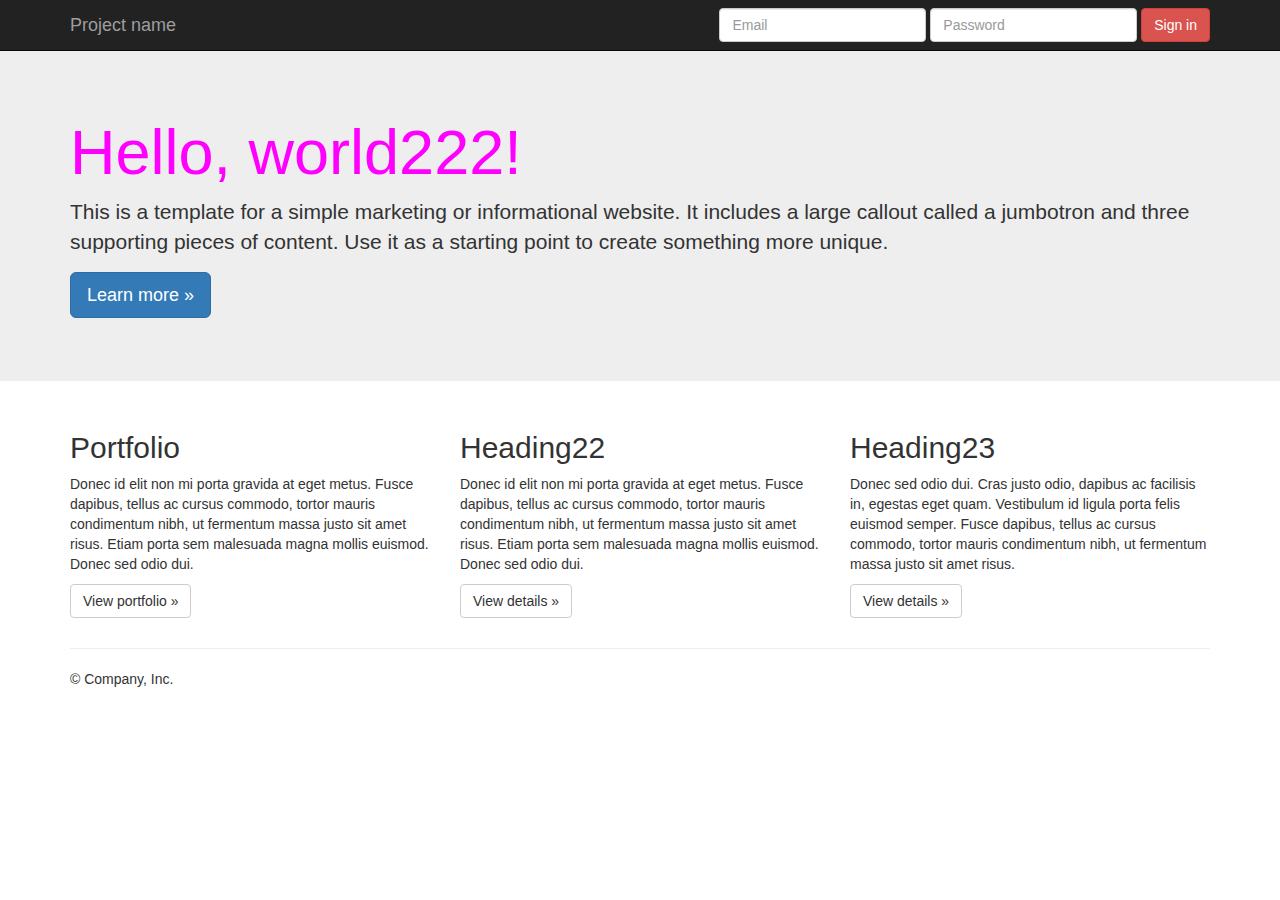
==== examples/jumbotron/index.html @ c4bca265 "Very important comit" ====
<!DOCTYPE html>
<html lang="en">
  <head>
    <meta charset="utf-8">
    <meta http-equiv="X-UA-Compatible" content="IE=edge">
    <meta name="viewport" content="width=device-width, initial-scale=1">
    <!-- The above 3 meta tags *must* come first in the head; any other head content must come *after* these tags -->
    <meta name="description" content="">
    <meta name="author" content="">
    <link rel="icon" href="../../favicon.ico">

    <title>Stufff</title>

    <!-- Bootstrap core CSS -->
    <link href="../../dist/css/bootstrap.min.css" rel="stylesheet">

    <!-- IE10 viewport hack for Surface/desktop Windows 8 bug -->
    <link href="../../assets/css/ie10-viewport-bug-workaround.css" rel="stylesheet">

    <!-- Custom styles for this template -->
    <link href="jumbotron.css" rel="stylesheet">

    <!-- Just for debugging purposes. Don't actually copy these 2 lines! -->
    <!--[if lt IE 9]><script src="../../assets/js/ie8-responsive-file-warning.js"></script><![endif]-->
    <script src="../../assets/js/ie-emulation-modes-warning.js"></script>

    <!-- HTML5 shim and Respond.js for IE8 support of HTML5 elements and media queries -->
    <!--[if lt IE 9]>
      <script src="https://oss.maxcdn.com/html5shiv/3.7.3/html5shiv.min.js"></script>
      <script src="https://oss.maxcdn.com/respond/1.4.2/respond.min.js"></script>
    <![endif]-->
    <style>      
      .container h1{
        color: magenta
      }
    </style>
  </head>

  <body>

    <nav class="navbar navbar-inverse navbar-fixed-top">
      <div class="container">
        <div class="navbar-header">
          <button type="button" class="navbar-toggle collapsed" data-toggle="collapse" data-target="#navbar" aria-expanded="false" aria-controls="navbar">
            <span class="sr-only">Toggle navigation</span>
            <span class="icon-bar"></span>
            <span class="icon-bar"></span>
            <span class="icon-bar"></span>
          </button>
          <a class="navbar-brand" href="#">Project name</a>
        </div>
        <div id="navbar" class="navbar-collapse collapse">
          <form class="navbar-form navbar-right">
            <div class="form-group">
              <input type="text" placeholder="Email" class="form-control">
            </div>
            <div class="form-group">
              <input type="password" placeholder="Password" class="form-control">
            </div>
            <button type="submit" class="btn btn-danger">Sign in</button>
          </form>
        </div><!--/.navbar-collapse -->
      </div>
    </nav>

    <!-- Main jumbotron for a primary marketing message or call to action -->
    <div class="jumbotron">
      <div class="container">
        <h1>Hello, world222!</h1>
        <p>This is a template for a simple marketing or informational website. It includes a large callout called a jumbotron and three supporting pieces of content. Use it as a starting point to create something more unique.</p>
        <p><a class="btn btn-primary btn-lg" href="#" role="button">Learn more &raquo;</a></p>
      </div>
    </div>

    <div class="container">
      <!-- Example row of columns -->
      <div class="row">
        <div class="col-md-4">
          <h2>Portfolio</h2>
          <p>Donec id elit non mi porta gravida at eget metus. Fusce dapibus, tellus ac cursus commodo, tortor mauris condimentum nibh, ut fermentum massa justo sit amet risus. Etiam porta sem malesuada magna mollis euismod. Donec sed odio dui. </p>
          <p><a class="btn btn-default" href="portfolio.html" role="button">View portfolio &raquo;</a></p>
        </div>
        <div class="col-md-4">
          <h2>Heading22</h2>
          <p>Donec id elit non mi porta gravida at eget metus. Fusce dapibus, tellus ac cursus commodo, tortor mauris condimentum nibh, ut fermentum massa justo sit amet risus. Etiam porta sem malesuada magna mollis euismod. Donec sed odio dui. </p>
          <p><a class="btn btn-default" href="#" role="button">View details &raquo;</a></p>
       </div>
        <div class="col-md-4">
          <h2>Heading23</h2>
          <p>Donec sed odio dui. Cras justo odio, dapibus ac facilisis in, egestas eget quam. Vestibulum id ligula porta felis euismod semper. Fusce dapibus, tellus ac cursus commodo, tortor mauris condimentum nibh, ut fermentum massa justo sit amet risus.</p>
          <p><a class="btn btn-default" href="#" role="button">View details &raquo;</a></p>
        </div>
      </div>

      <hr>

      <footer>
        <p>&copy; Company, Inc.</p>
      </footer>
    </div> <!-- /container -->


    <!-- Bootstrap core JavaScript
    ================================================== -->
    <!-- Placed at the end of the document so the pages load faster -->
    <script src="https://ajax.googleapis.com/ajax/libs/jquery/1.12.4/jquery.min.js"></script>
    <script>window.jQuery || document.write('<script src="../../assets/js/vendor/jquery.min.js"><\/script>')</script>
    <script src="../../dist/js/bootstrap.min.js"></script>
    <!-- IE10 viewport hack for Surface/desktop Windows 8 bug -->
    <script src="../../assets/js/ie10-viewport-bug-workaround.js"></script>
  </body>
</html>
---- assets/css/ie10-viewport-bug-workaround.css ----
/*!
 * IE10 viewport hack for Surface/desktop Windows 8 bug
 * Copyright 2014-2015 Twitter, Inc.
 * Licensed under MIT (https://github.com/twbs/bootstrap/blob/master/LICENSE)
 */

/*
 * See the Getting Started docs for more information:
 * http://getbootstrap.com/getting-started/#support-ie10-width
 */
@-ms-viewport     { width: device-width; }
@-o-viewport      { width: device-width; }
@viewport         { width: device-width; }
---- examples/jumbotron/jumbotron.css ----
/* Move down content because we have a fixed navbar that is 50px tall */
body {
  padding-top: 50px;
  padding-bottom: 20px;
}
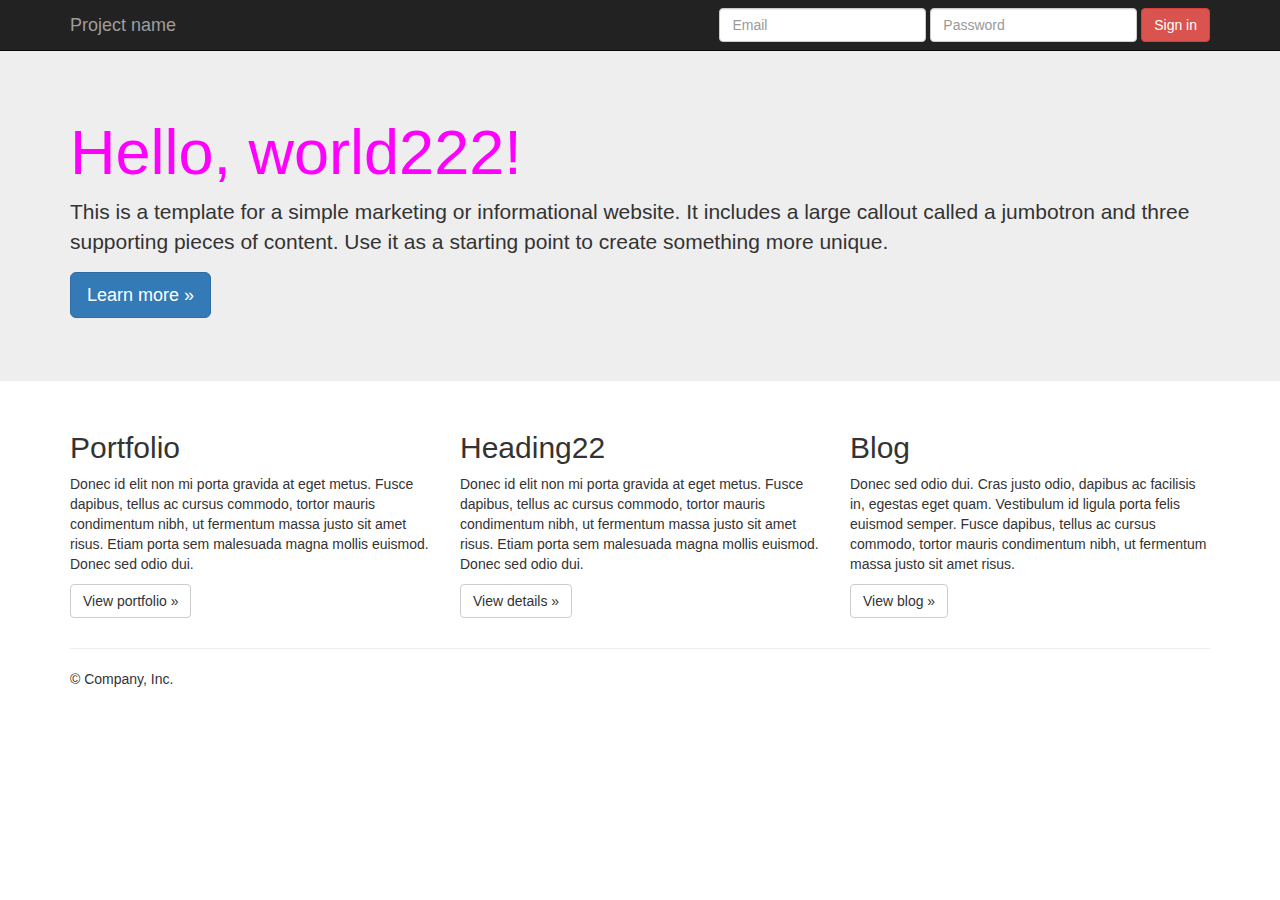
==== commit a44c2de5: "Add blog link" ====
--- a/examples/jumbotron/index.html
+++ b/examples/jumbotron/index.html
@@ -29,11 +29,6 @@
       <script src="https://oss.maxcdn.com/html5shiv/3.7.3/html5shiv.min.js"></script>
       <script src="https://oss.maxcdn.com/respond/1.4.2/respond.min.js"></script>
     <![endif]-->
-    <style>      
-      .container h1{
-        color: magenta
-      }
-    </style>
   </head>
 
   <body>
@@ -86,9 +81,9 @@
           <p><a class="btn btn-default" href="#" role="button">View details &raquo;</a></p>
        </div>
         <div class="col-md-4">
-          <h2>Heading23</h2>
+          <h2>Blog</h2>
           <p>Donec sed odio dui. Cras justo odio, dapibus ac facilisis in, egestas eget quam. Vestibulum id ligula porta felis euismod semper. Fusce dapibus, tellus ac cursus commodo, tortor mauris condimentum nibh, ut fermentum massa justo sit amet risus.</p>
-          <p><a class="btn btn-default" href="#" role="button">View details &raquo;</a></p>
+          <p><a class="btn btn-default" href="blog.html" role="button">View blog &raquo;</a></p>
         </div>
       </div>
 
--- a/examples/jumbotron/jumbotron.css
+++ b/examples/jumbotron/jumbotron.css
@@ -3,3 +3,7 @@
   padding-top: 50px;
   padding-bottom: 20px;
 }
+
+.container h1 {
+  color: magenta;
+}
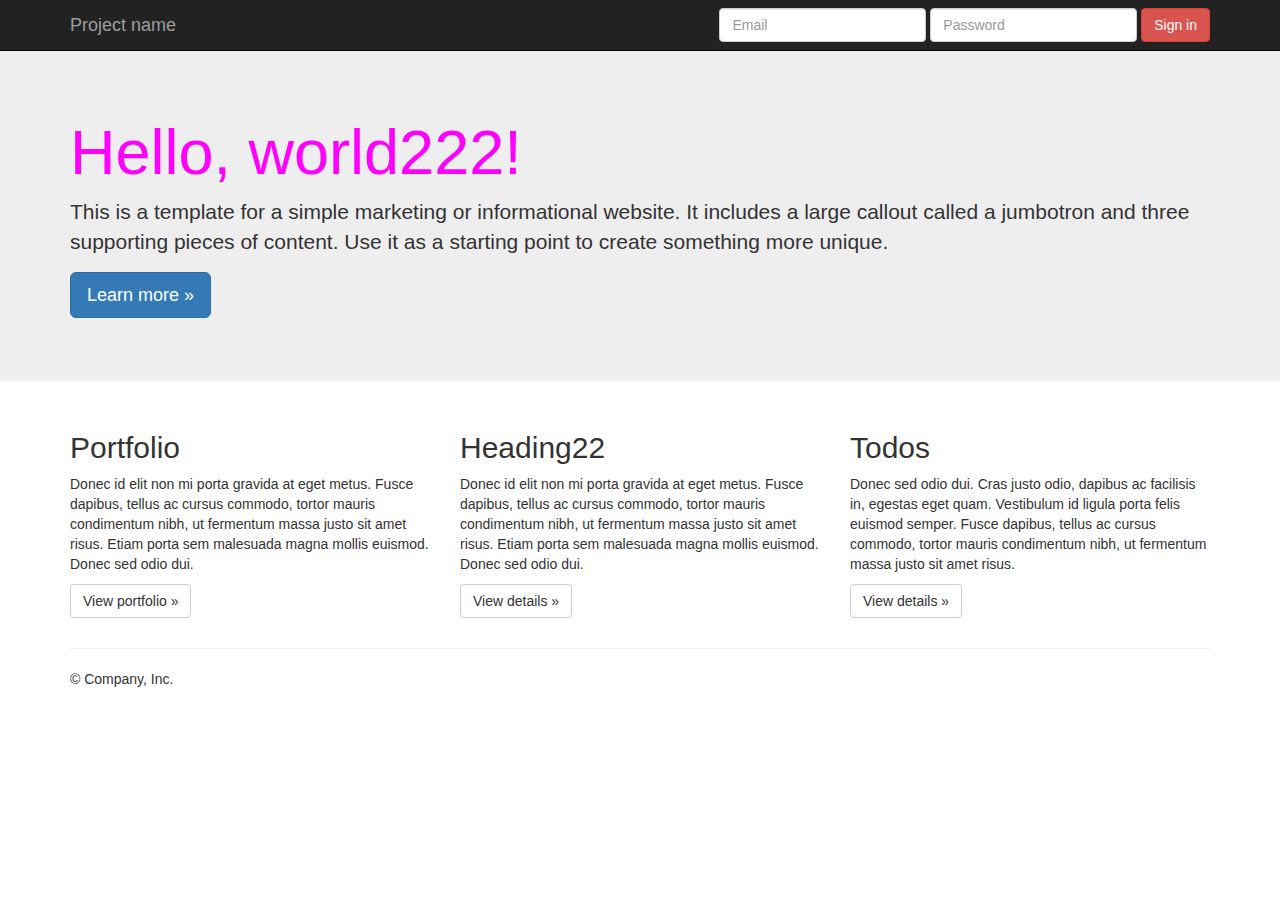
==== commit 5dbf6224: "Add todos heading" ====
--- a/examples/jumbotron/index.html
+++ b/examples/jumbotron/index.html
@@ -81,9 +81,9 @@
           <p><a class="btn btn-default" href="#" role="button">View details &raquo;</a></p>
        </div>
         <div class="col-md-4">
-          <h2>Blog</h2>
+          <h2>Todos</h2>
           <p>Donec sed odio dui. Cras justo odio, dapibus ac facilisis in, egestas eget quam. Vestibulum id ligula porta felis euismod semper. Fusce dapibus, tellus ac cursus commodo, tortor mauris condimentum nibh, ut fermentum massa justo sit amet risus.</p>
-          <p><a class="btn btn-default" href="blog.html" role="button">View blog &raquo;</a></p>
+          <p><a class="btn btn-default" href="#" role="button">View details &raquo;</a></p>
         </div>
       </div>
 
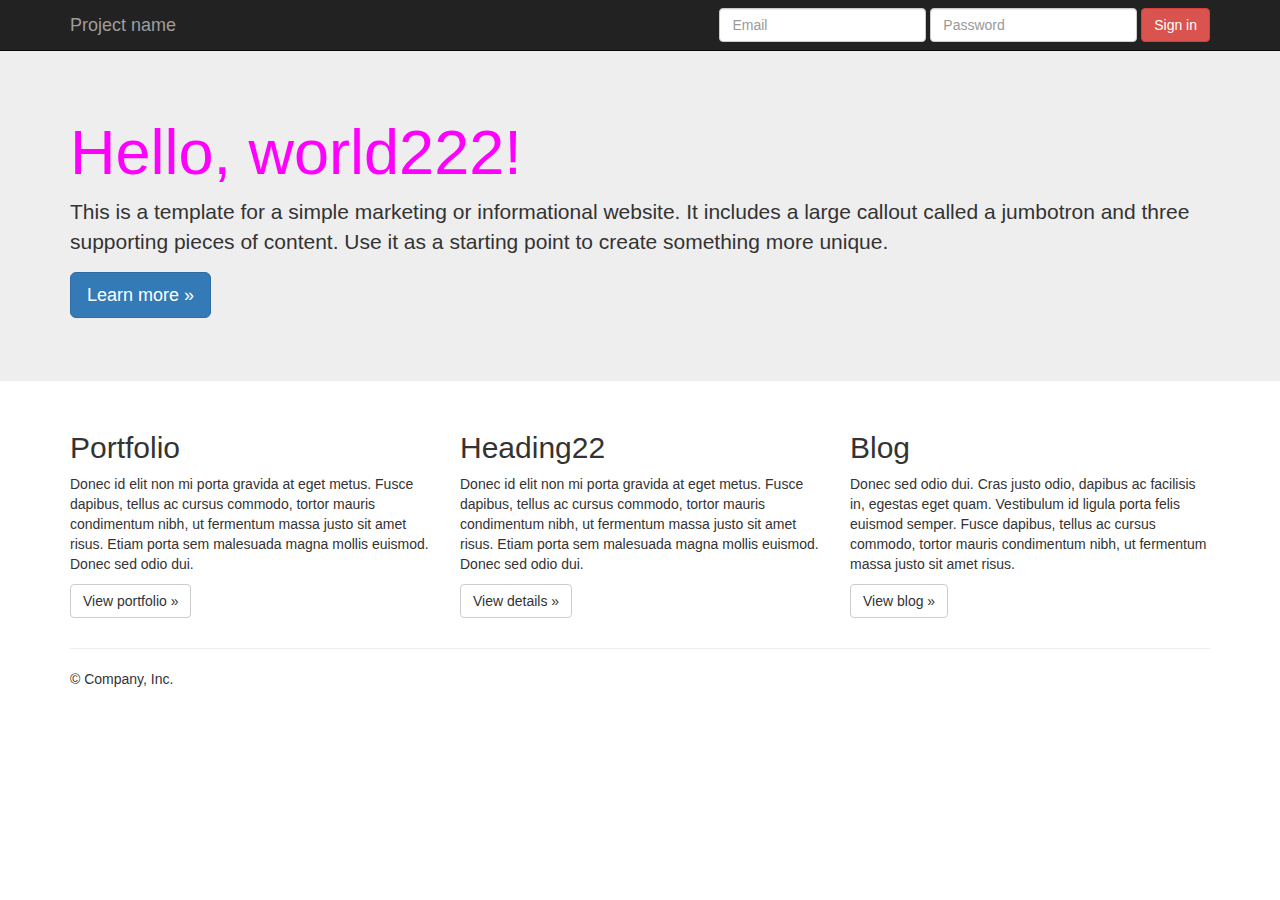
==== commit 963e403b: "Merge branch 'f_blog'" ====
--- a/examples/jumbotron/index.html
+++ b/examples/jumbotron/index.html
@@ -81,9 +81,9 @@
           <p><a class="btn btn-default" href="#" role="button">View details &raquo;</a></p>
        </div>
         <div class="col-md-4">
-          <h2>Todos</h2>
+          <h2>Blog</h2>
           <p>Donec sed odio dui. Cras justo odio, dapibus ac facilisis in, egestas eget quam. Vestibulum id ligula porta felis euismod semper. Fusce dapibus, tellus ac cursus commodo, tortor mauris condimentum nibh, ut fermentum massa justo sit amet risus.</p>
-          <p><a class="btn btn-default" href="#" role="button">View details &raquo;</a></p>
+          <p><a class="btn btn-default" href="blog.html" role="button">View blog &raquo;</a></p>
         </div>
       </div>
 
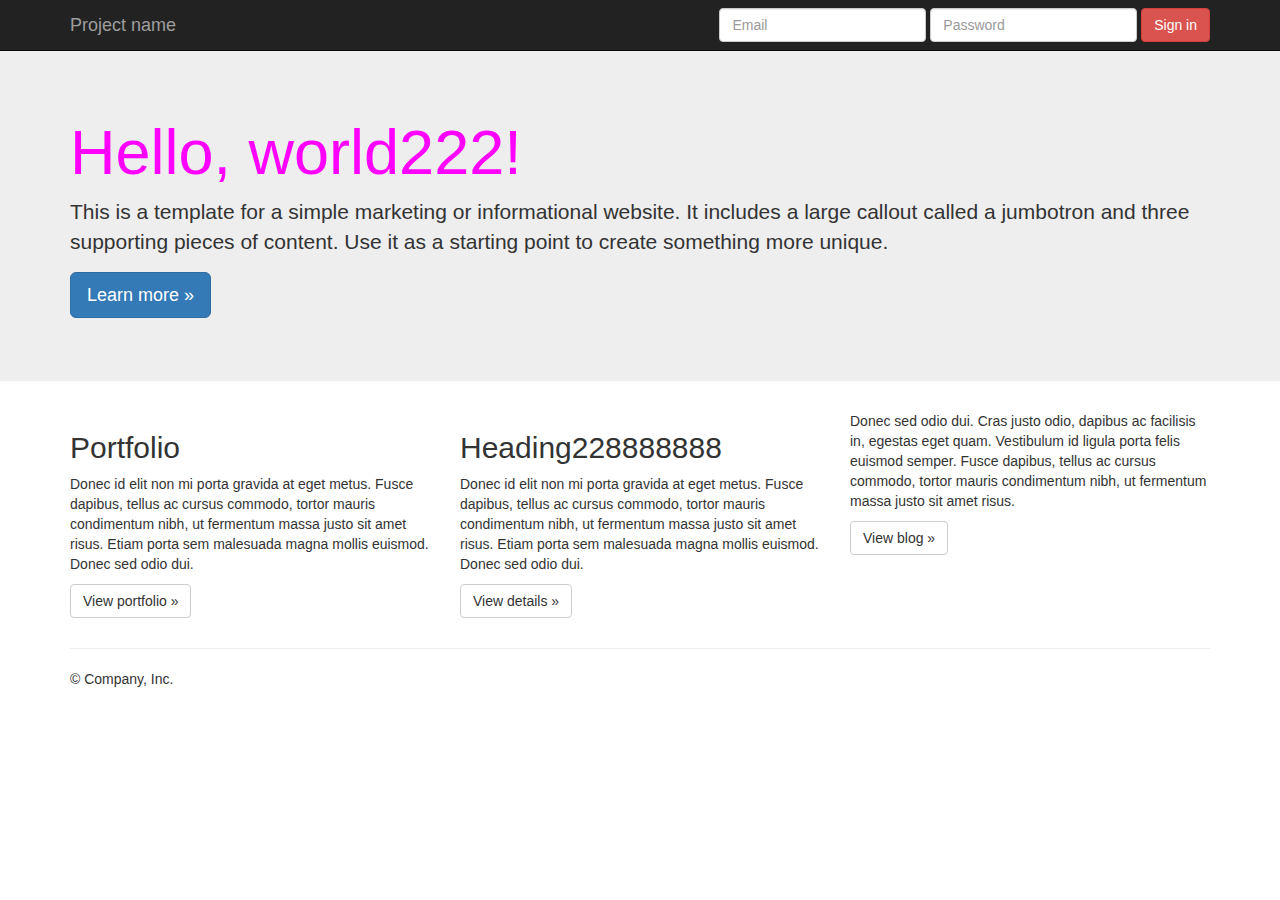
==== commit fa0d2869: "unwanted change" ====
--- a/examples/jumbotron/index.html
+++ b/examples/jumbotron/index.html
@@ -76,12 +76,11 @@
           <p><a class="btn btn-default" href="portfolio.html" role="button">View portfolio &raquo;</a></p>
         </div>
         <div class="col-md-4">
-          <h2>Heading22</h2>
+          <h2>Heading228888888</h2>
           <p>Donec id elit non mi porta gravida at eget metus. Fusce dapibus, tellus ac cursus commodo, tortor mauris condimentum nibh, ut fermentum massa justo sit amet risus. Etiam porta sem malesuada magna mollis euismod. Donec sed odio dui. </p>
           <p><a class="btn btn-default" href="#" role="button">View details &raquo;</a></p>
        </div>
         <div class="col-md-4">
-          <h2>Blog</h2>
           <p>Donec sed odio dui. Cras justo odio, dapibus ac facilisis in, egestas eget quam. Vestibulum id ligula porta felis euismod semper. Fusce dapibus, tellus ac cursus commodo, tortor mauris condimentum nibh, ut fermentum massa justo sit amet risus.</p>
           <p><a class="btn btn-default" href="blog.html" role="button">View blog &raquo;</a></p>
         </div>
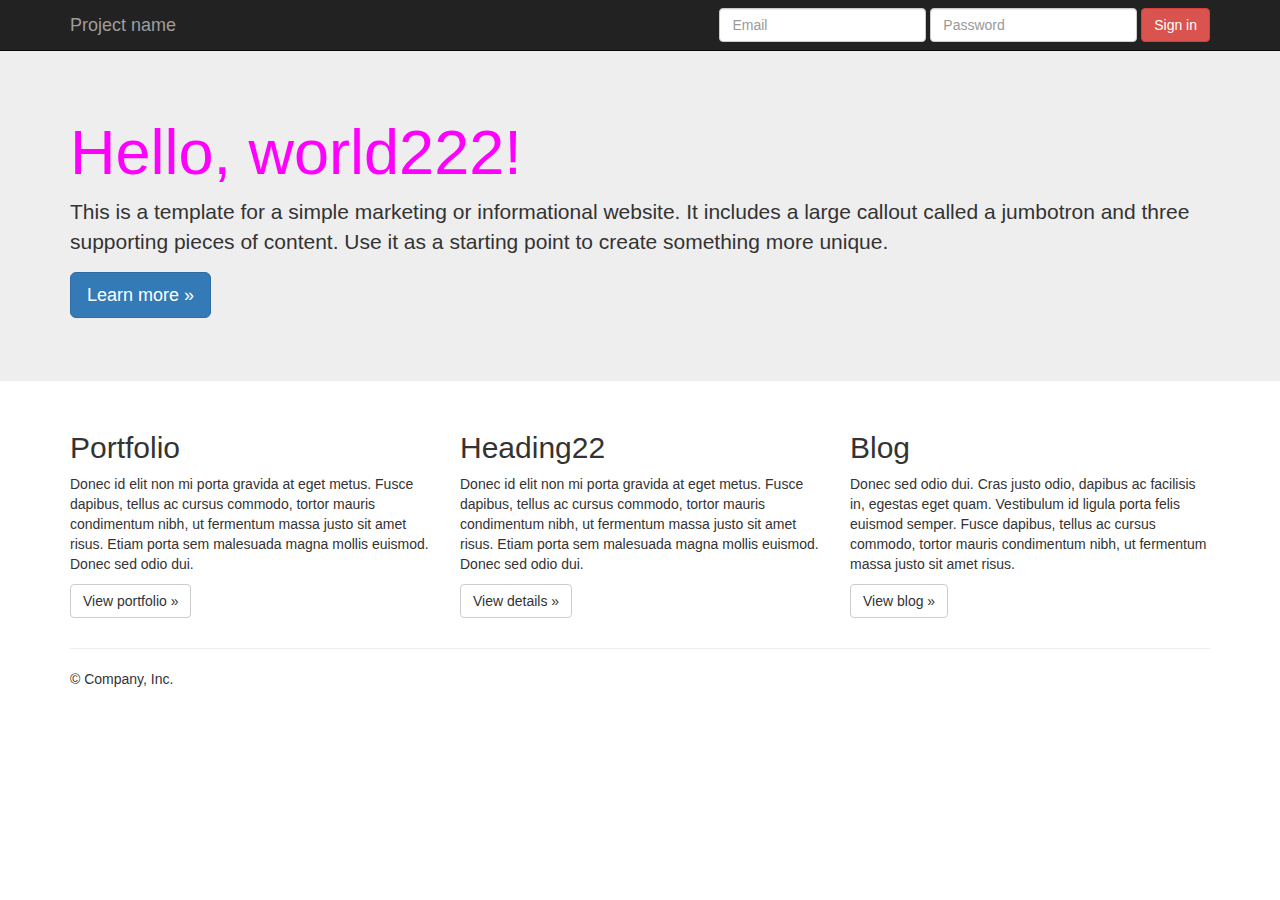
==== commit 14741268: "Revert "unwanted change 222"" ====
--- a/examples/jumbotron/index.html
+++ b/examples/jumbotron/index.html
@@ -76,11 +76,12 @@
           <p><a class="btn btn-default" href="portfolio.html" role="button">View portfolio &raquo;</a></p>
         </div>
         <div class="col-md-4">
-          <h2>Heading228888888</h2>
+          <h2>Heading22</h2>
           <p>Donec id elit non mi porta gravida at eget metus. Fusce dapibus, tellus ac cursus commodo, tortor mauris condimentum nibh, ut fermentum massa justo sit amet risus. Etiam porta sem malesuada magna mollis euismod. Donec sed odio dui. </p>
           <p><a class="btn btn-default" href="#" role="button">View details &raquo;</a></p>
        </div>
         <div class="col-md-4">
+          <h2>Blog</h2>
           <p>Donec sed odio dui. Cras justo odio, dapibus ac facilisis in, egestas eget quam. Vestibulum id ligula porta felis euismod semper. Fusce dapibus, tellus ac cursus commodo, tortor mauris condimentum nibh, ut fermentum massa justo sit amet risus.</p>
           <p><a class="btn btn-default" href="blog.html" role="button">View blog &raquo;</a></p>
         </div>
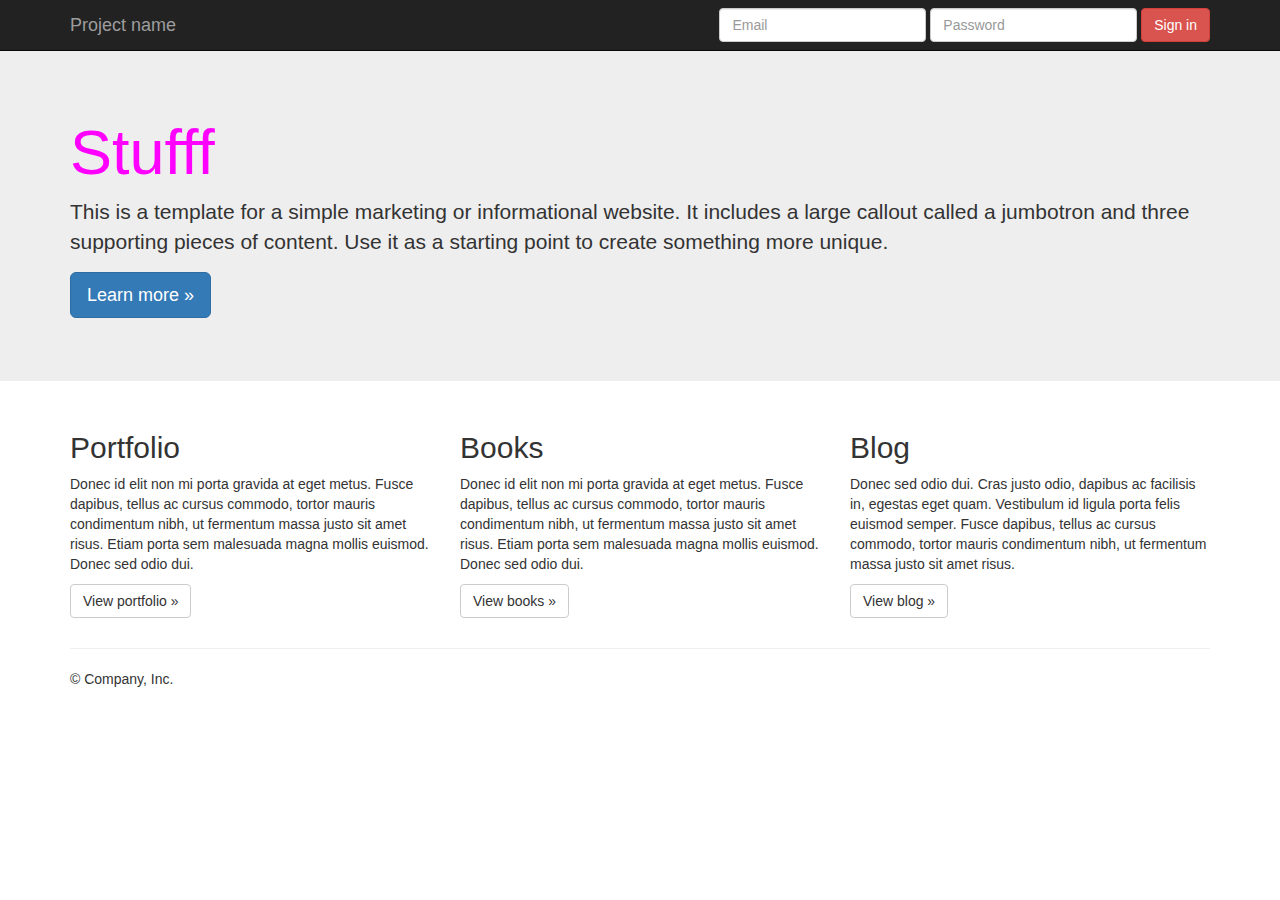
==== commit 909486a1: "Merge branch 'feature'" ====
--- a/examples/jumbotron/index.html
+++ b/examples/jumbotron/index.html
@@ -61,7 +61,7 @@
     <!-- Main jumbotron for a primary marketing message or call to action -->
     <div class="jumbotron">
       <div class="container">
-        <h1>Hello, world222!</h1>
+        <h1>Stufff</h1>
         <p>This is a template for a simple marketing or informational website. It includes a large callout called a jumbotron and three supporting pieces of content. Use it as a starting point to create something more unique.</p>
         <p><a class="btn btn-primary btn-lg" href="#" role="button">Learn more &raquo;</a></p>
       </div>
@@ -76,9 +76,9 @@
           <p><a class="btn btn-default" href="portfolio.html" role="button">View portfolio &raquo;</a></p>
         </div>
         <div class="col-md-4">
-          <h2>Heading22</h2>
+          <h2>Books</h2>
           <p>Donec id elit non mi porta gravida at eget metus. Fusce dapibus, tellus ac cursus commodo, tortor mauris condimentum nibh, ut fermentum massa justo sit amet risus. Etiam porta sem malesuada magna mollis euismod. Donec sed odio dui. </p>
-          <p><a class="btn btn-default" href="#" role="button">View details &raquo;</a></p>
+          <p><a class="btn btn-default" href="books.html" role="button">View books &raquo;</a></p>
        </div>
         <div class="col-md-4">
           <h2>Blog</h2>
